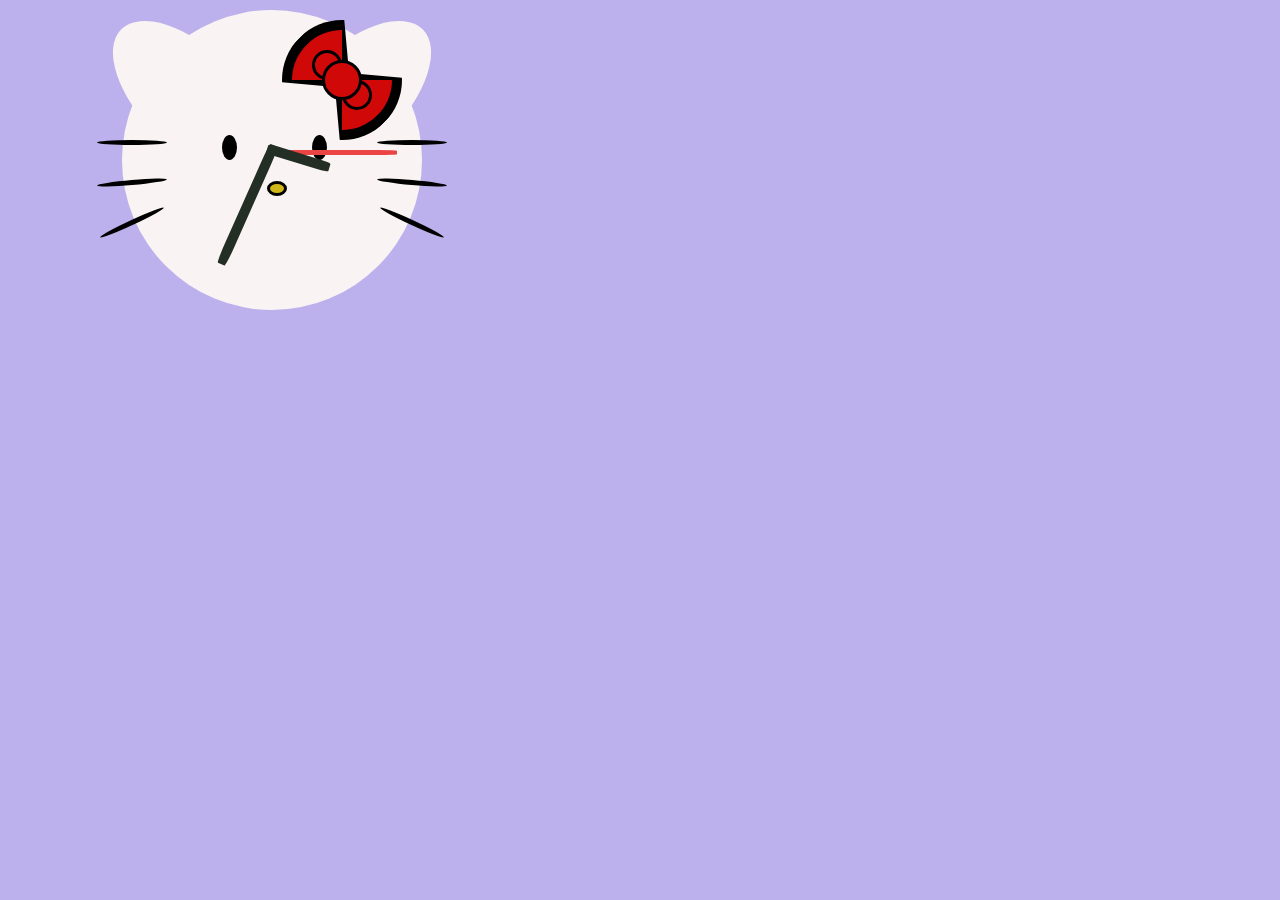
==== kitty.html @ b0a2243c "added new files, reorganizing how this program will run" ====
<!DOCTYPE html>
<html>
<head lang="en-us">
	<title>Hello Kitty Clock</title>
	<meta charset="utf-8">
	<meta name="viewport" content="width=device-width, initial-scale=1">
	<!-- <link rel="stylesheet" type="text/css" href="css/stylesheet.css">  -->
	<link rel="stylesheet" type="text/css" href="css/kitty.css">
	<link rel="stylesheet" type="text/css" href="css/normalize.css">
</head>
<body>
	<div class="container-fluid">
		<div class="row">
			<div class="col-xs-12 col-sm-12 col-md-4 col-lg-4 col-lg-offset-1">
				<div id="kitty-clock">
					<div class="row">
						<div id="left-ear" class="ear"></div>
						<div id="bow">						
						    <div id="trapezoid-red"></div>
						    <div id="trapeziod-black"></div>						
							<div id="left-knot" class="knot"></div>
							<div id="center-knot" class="knot"></div>
							<div id="right-knot" class="knot"></div>
						</div>
						<div id="right-ear" class="ear"></div>
						
						<div id="center" class="col-lg-12">
							<div class="row">								
								<div class="col-xs-12">
									<div class="hour"></div>
									<div class="min"></div>
									<div class="sec"></div>
								</div>
						    </div>
						    <div class="row">
						    		<div class="col-xs-1">						    	
							    		<div id="whisker1" class="whisker"></div>
							    		<div id="whisker2" class="whisker"></div>
							    		<div id="whisker3" class="whisker"></div>
						    		</div>
						    		<div class="col-xs-1">
							    		<div id="whisker4" class="whisker"></div>
							    		<div id="whisker5" class="whisker"></div>
							    		<div id="whisker6" class="whisker"></div>   
						    		</div> 	
						    	<div class="col-xs-1">
									<div id="left-eye" class="eyes"></div>
								</div>
								<div class="col-xs-1">
									<div id="right-eye" class="eyes"></div>
								</div>								
							</div>
							<div class="row">
								<div class="col-xs-1">
									<div id="nose"></div>
								</div>
							</div>							
						</div>
				    </div>	
				</div>
	        </div>
	    </div>
	</div>

	<script src="https://ajax.googleapis.com/ajax/libs/jquery/2.2.4/jquery.min.js"></script>

	<script src="https://maxcdn.bootstrapcdn.com/bootstrap/3.3.7/js/bootstrap.min.js" integrity="sha384-Tc5IQib027qvyjSMfHjOMaLkfuWVxZxUPnCJA7l2mCWNIpG9mGCD8wGNIcPD7Txa" crossorigin="anonymous"></script>

	<link rel="stylesheet" href="https://maxcdn.bootstrapcdn.com/bootstrap/3.3.7/css/bootstrap.min.css" integrity="sha384-BVYiiSIFeK1dGmJRAkycuHAHRg32OmUcww7on3RYdg4Va+PmSTsz/K68vbdEjh4u" crossorigin="anonymous">

	<script type="text/javascript" src="js/app.js"></script>
</body>
</html>
---- css/stylesheet.css ----
html, .container-fluid{
	background-color: #BCB1EC;
}

body, .container-fluid{
	position: absolute;
	height: 100%;
	width: 100%;

	padding-left: auto;
	padding-right: auto;
}

#choose{
	background-color: #ECD5D5;
	
}

#clock, #kitty-clock{
	transform: scale(.5);
}
---- css/kitty.css ----
/*2) Hello Kitty*/

html, .container-fluid{
	background-color: #BCB1EC;
}

body, .container-fluid{
	position: absolute;
	height: 100%;
	width: 100%;

	padding-left: auto;
	padding-right: auto;
}

/*a) Hands*/

.sec{
	background-color: #EA4444;
	width: 5px;
	height: 130px;
	border-radius: 15%;

	top: -5px;
	
	transform: rotate(180deg);
	transform-origin: .5rem .5rem;/*.57rem .46rem;*/
	position: relative;
	z-index: 1;
}

.min{
	background-color: #232F25;
	width: 10px;
	height: 130px;
	border-radius: 15%;

	top: -5px;
	
	transform: rotate(180deg);
	transform-origin: .5rem .5rem;/*.6rem .9rem;*/
	
	position: absolute;
	z-index: 2;
}

.hour{
	background-color: #232F25;
	width: 10px;
	height: 65px;
	border-radius: 15%;

	top: -5px;

	transform: rotate(180deg);
	transform-origin: .5rem .5rem;

	position: absolute;
	z-index: 3;
}

/*a) Head*/

#kitty-clock{
	background-color: #F9F3F3;
	height: 300px;
	width: 300px;
	border-radius: 50%;
	margin-top: 1rem;

	padding-top: 14rem;
	padding-left: 14.5rem;

	position: absolute;
	z-index: 2;
}

.ear{
	background-color: #F9F3F3;

	position: relative;
	z-index: -5;
	
    /*source: https://css-tricks.com/examples/ShapesOfCSS/*/
    /*oval*/
	width: 200px;
	height: 100px;
	-moz-border-radius: 100px / 50px;
	-webkit-border-radius: 100px / 50px;
	border-radius: 100px / 50px;
}

#right-ear{
	transform: rotate(135deg);
	margin-right: -17px;
	margin-top: -100px;	
}

#left-ear{
	transform: rotate(45deg);
	
	margin-top: -100px;
	margin-left: -160px;
	
}

/*b) Face*/

.whisker{
	height: 5px;
	width: 70px;
	border-radius: 50%;
	background-color: black;

	position: absolute;
	z-index: 0;
}

#whisker1{
	margin-left: -170px;
    margin-top: -140px;
    transform: rotate(0deg);
}

#whisker2{
	margin-left: -170px;
    margin-top: -100px;
    transform: rotate(-5deg);
}

#whisker3{
	margin-left: -170px;
    margin-top: -60px;
    transform: rotate(155deg);
}

#whisker4{
	margin-left: 80px;
    margin-top: -140px;
    transform: rotate(0deg);
}

#whisker5{
	margin-left: 80px;
    margin-top: -100px;
    transform: rotate(5deg);
}

#whisker6{
	margin-left: 80px;
    margin-top: -60px;
    transform: rotate(-155deg);
}

#nose{
	width: 20px;
	height: 15px;
	background-color: #D0B618;
	border-radius: 50%;
	margin-top: -100px;
	border: 3px solid black;

	position: absolute;
	z-index: 0;
}

.eyes{
	height: 15px;
	width: 25px;
	background-color: black;
	transform: rotate(90deg);
	border-radius: 50%;

	position: absolute;
	z-index: 0;
}

#left-eye{
	margin-left: -110px;
	margin-top: -140px;
}

#right-eye{
	margin-left: -50px;
	margin-top: -140px;
}

/*c) Bow*/

#bow{
	position: absolute;
	left: 160px;
	top: 10px;
}

.knot{
	border-radius: 50%;
	border: 3px solid black;
	background-color: #D00808;
}

#center-knot{
	width: 40px;
	height: 40px;
	margin-top: 40px;
	margin-left: 40px;

	position: absolute;
	z-index: -1;
}

#left-knot{
	width: 30px;
	height: 30px;

	margin-top: 30px;
	margin-left: 30px;

	position: absolute;
	z-index: -2;
}

#right-knot{
	width: 30px;
	height: 30px;

	margin-top: 60px;
	margin-left: 60px;

	position: absolute;
	z-index: -2;
}

#trapezoid-red{
	margin-top: 10px;
	margin-left: 10px;

	border-radius: 50%;
	transform: rotate(135deg);
	position: absolute;
	z-index: -3;

	/*source: https://css-tricks.com/examples/ShapesOfCSS/*/
	/*trapeziod*/
	border-top: 50px solid #D00808;
	border-bottom: 50px solid #D00808;
	border-left: 50px solid transparent;
	border-right: 50px solid transparent;
	height: 0;
	width: 100px;
}

#trapeziod-black{
	/*margin-top: 0px;
	margin-left: 0px;*/

	border-radius: 50%;
	transform: rotate(135deg);
	position: absolute;
	z-index: -4;

	/*source: https://css-tricks.com/examples/ShapesOfCSS/*/
	/*trapeziod*/
	border-top: 60px solid black;
	border-bottom: 60px solid black;
	border-left: 50px solid transparent;
	border-right: 50px solid transparent;
	height: 0;
	width: 120px;
}
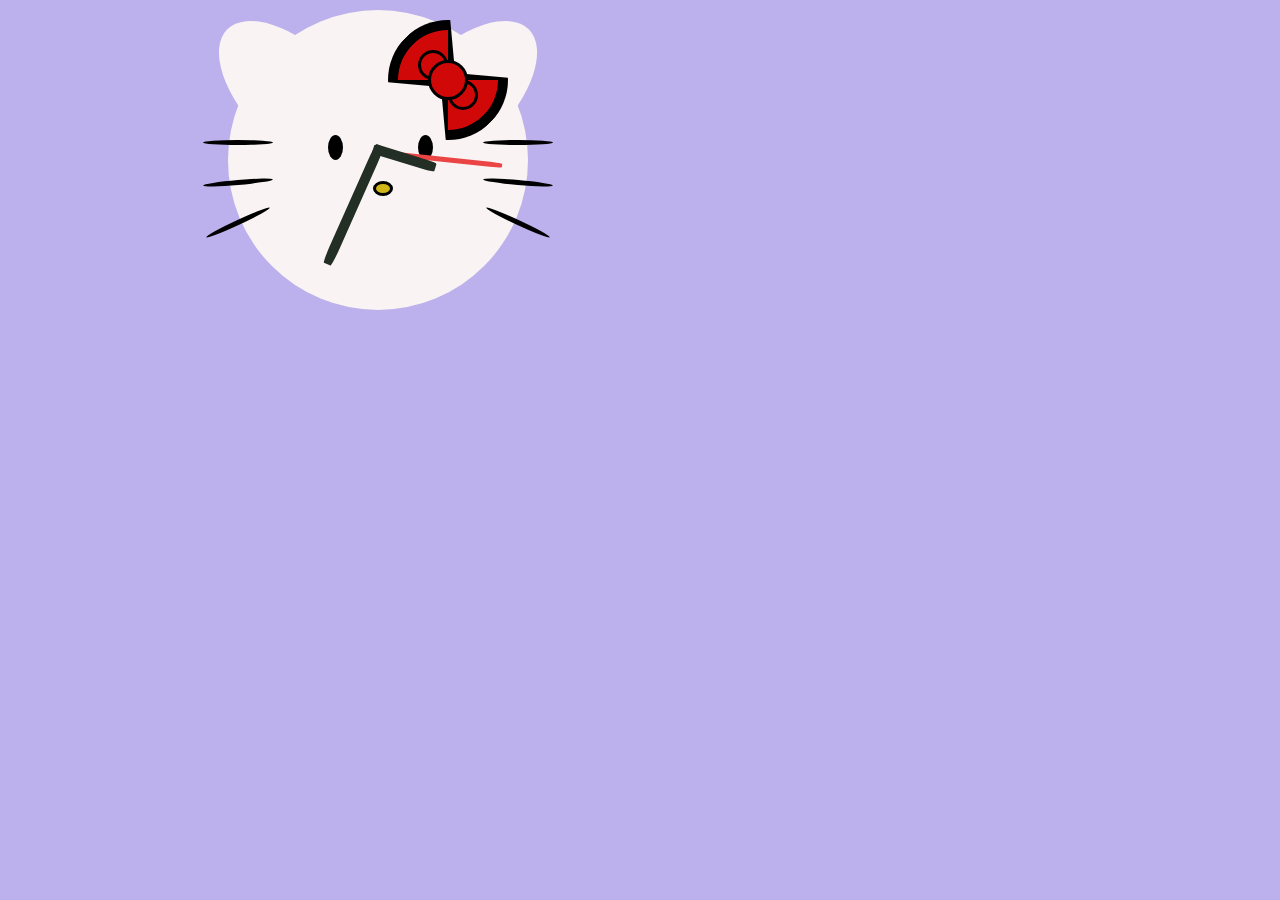
==== commit dcfffc41: "put in @import for kitty.css in index.css" ====
--- a/kitty.html
+++ b/kitty.html
@@ -4,14 +4,13 @@
 	<title>Hello Kitty Clock</title>
 	<meta charset="utf-8">
 	<meta name="viewport" content="width=device-width, initial-scale=1">
-	<!-- <link rel="stylesheet" type="text/css" href="css/stylesheet.css">  -->
 	<link rel="stylesheet" type="text/css" href="css/kitty.css">
 	<link rel="stylesheet" type="text/css" href="css/normalize.css">
 </head>
 <body>
 	<div class="container-fluid">
 		<div class="row">
-			<div class="col-xs-12 col-sm-12 col-md-4 col-lg-4 col-lg-offset-1">
+			<div class="col-xs-12 col-sm-12 col-md-4 col-lg-4 col-lg-offset-2">
 				<div id="kitty-clock">
 					<div class="row">
 						<div id="left-ear" class="ear"></div>
--- a/css/kitty.css
+++ b/css/kitty.css
@@ -1,4 +1,4 @@
-/*2) Hello Kitty*/
+/*Hello Kitty*/
 
 html, .container-fluid{
 	background-color: #BCB1EC;
@@ -13,7 +13,7 @@
 	padding-right: auto;
 }
 
-/*a) Hands*/
+/*Hands*/
 
 .sec{
 	background-color: #EA4444;
@@ -24,7 +24,7 @@
 	top: -5px;
 	
 	transform: rotate(180deg);
-	transform-origin: .5rem .5rem;/*.57rem .46rem;*/
+	transform-origin: .5rem .5rem;
 	position: relative;
 	z-index: 1;
 }
@@ -38,7 +38,7 @@
 	top: -5px;
 	
 	transform: rotate(180deg);
-	transform-origin: .5rem .5rem;/*.6rem .9rem;*/
+	transform-origin: .5rem .5rem;
 	
 	position: absolute;
 	z-index: 2;
@@ -59,7 +59,7 @@
 	z-index: 3;
 }
 
-/*a) Head*/
+/*Head*/
 
 #kitty-clock{
 	background-color: #F9F3F3;
@@ -104,7 +104,7 @@
 	
 }
 
-/*b) Face*/
+/*Face*/
 
 .whisker{
 	height: 5px;
@@ -185,7 +185,7 @@
 	margin-top: -140px;
 }
 
-/*c) Bow*/
+/*Bow*/
 
 #bow{
 	position: absolute;
@@ -251,9 +251,6 @@
 }
 
 #trapeziod-black{
-	/*margin-top: 0px;
-	margin-left: 0px;*/
-
 	border-radius: 50%;
 	transform: rotate(135deg);
 	position: absolute;
